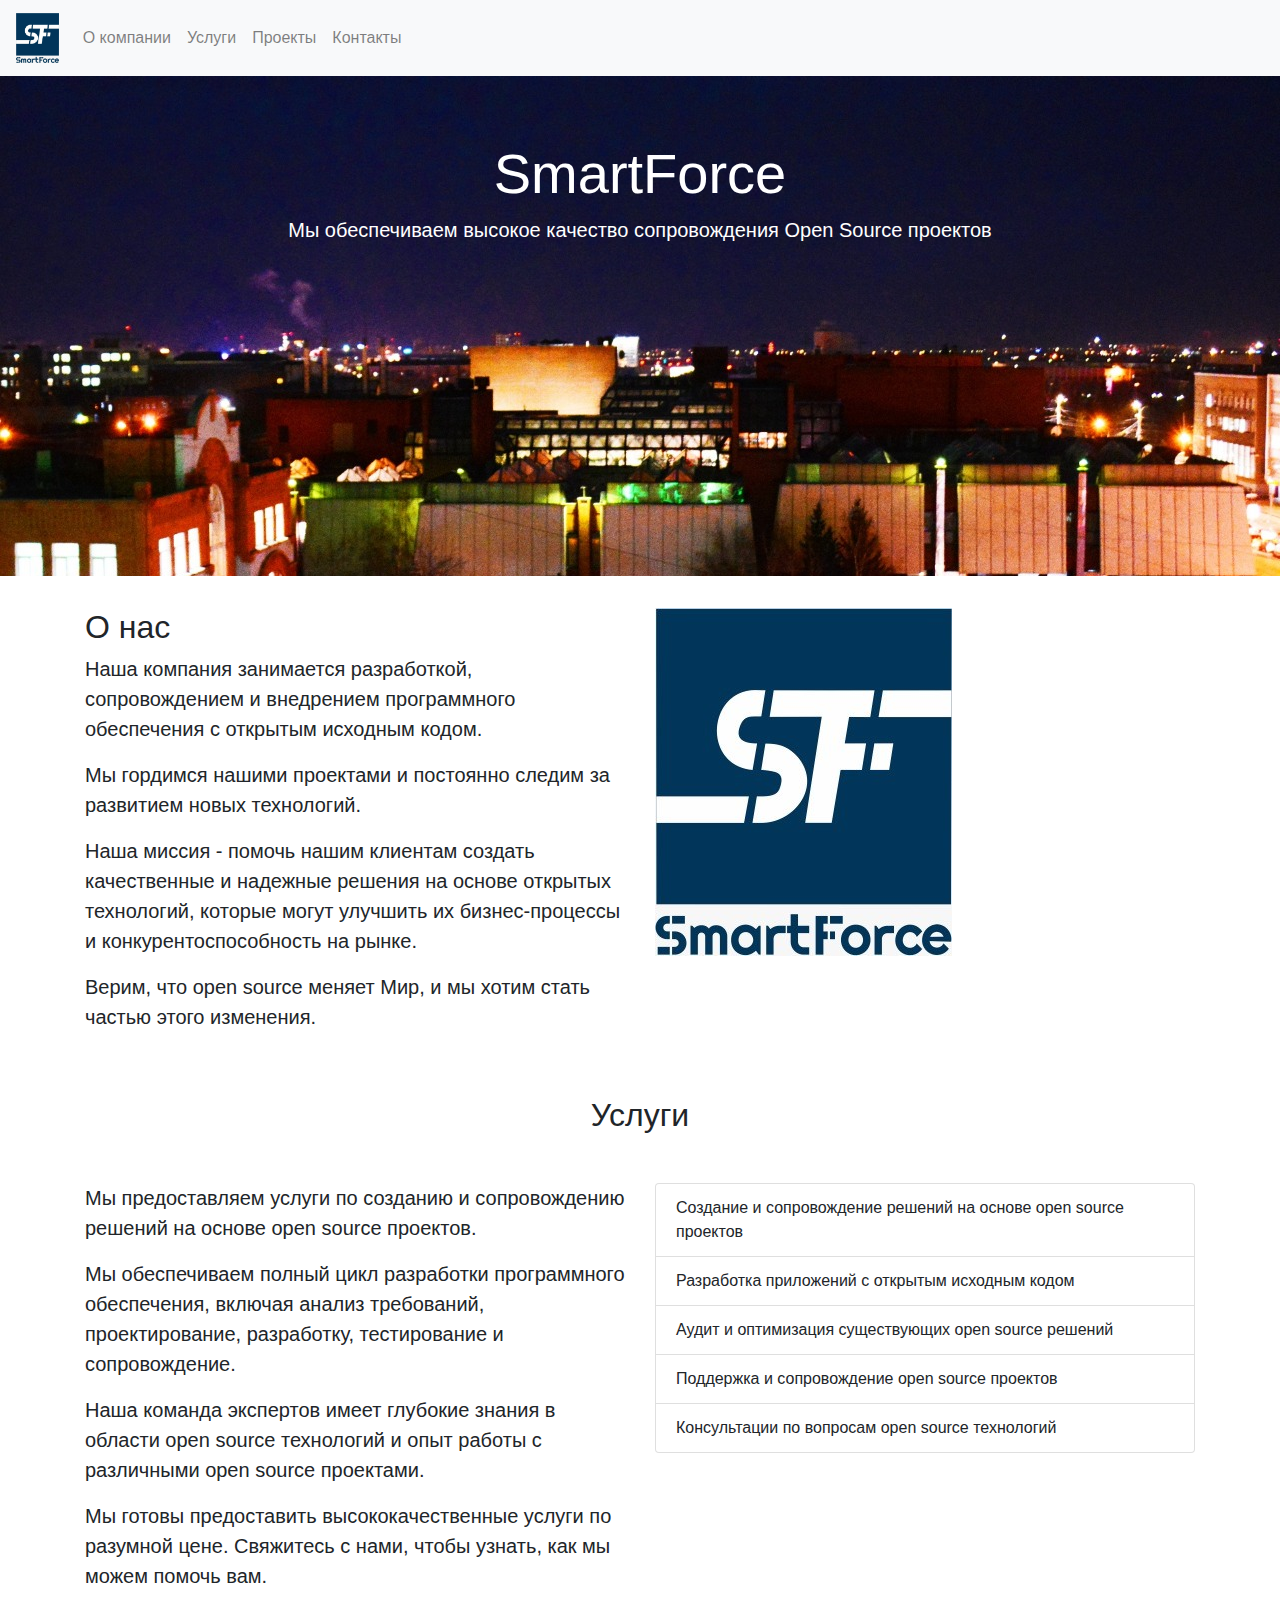
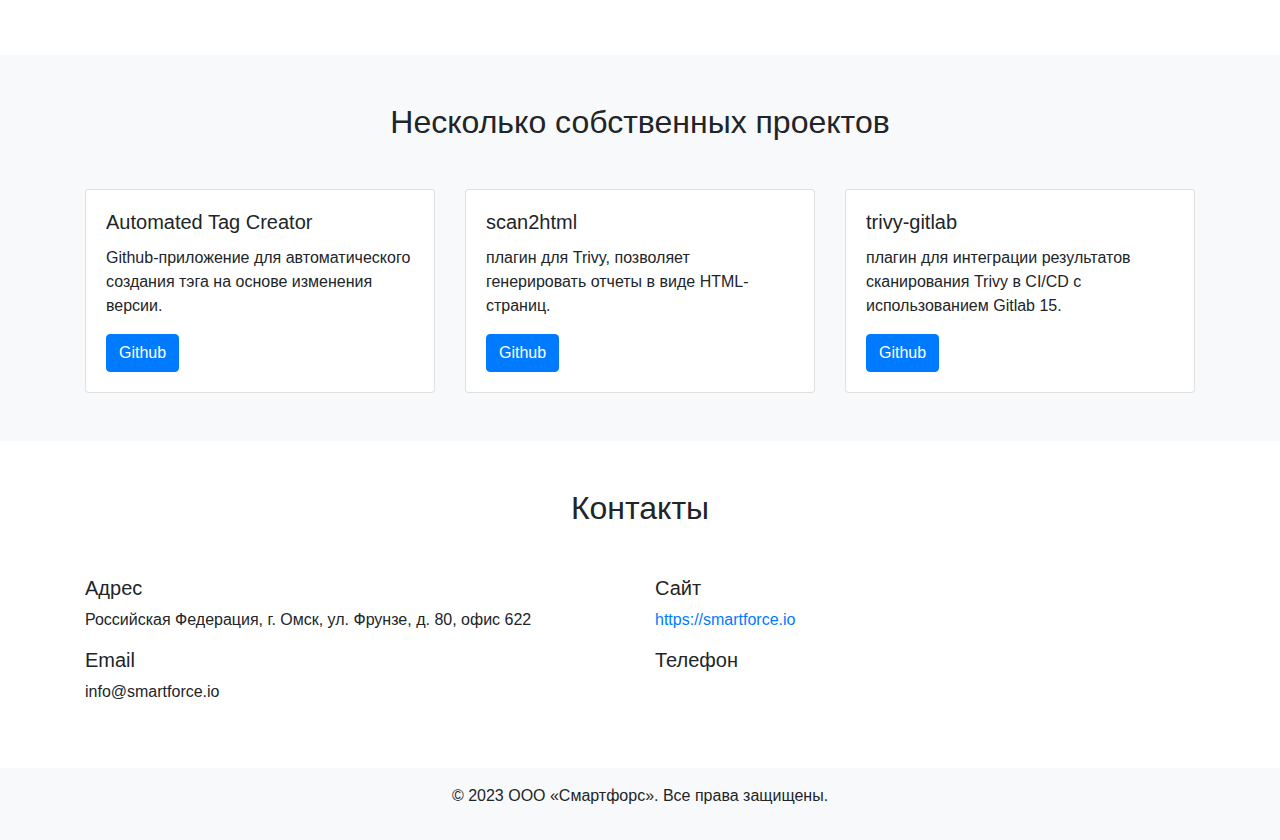
==== index.html @ f543ec38 "docs: add atc and other updates of the texts" ====
<!DOCTYPE html>
<html lang="ru">
<head>
  <title>SmartForce сопровождение Open Source проектов</title>
  <meta charset="utf-8">
  <meta name="viewport" content="width=device-width, initial-scale=1">
  <link rel="stylesheet" href="css/bootstrap.min.css">
  <style>
    .jumbotron {
      background-image: url("images/back1.jfif");
      background-size: cover;
      height: 500px;
      color: white;
      text-align: center;
    }
  </style>
</head>

<body>
<nav class="navbar navbar-expand-lg navbar-light bg-light">
  <a class="navbar-brand" href="#"><img src="images/logo.jpg" alt="logo" height="50px"></a>
  <button class="navbar-toggler" type="button" data-toggle="collapse" data-target="#navbarNav" aria-controls="navbarNav" aria-expanded="false" aria-label="Toggle navigation">
    <span class="navbar-toggler-icon"></span>
  </button>
  <div class="collapse navbar-collapse" id="navbarNav">
    <ul class="navbar-nav">
      <li class="nav-item">
        <a class="nav-link" href="#about">О компании</a>
      </li>
      <li class="nav-item">
        <a class="nav-link" href="#services">Услуги</a>
      </li>
      <li class="nav-item">
        <a class="nav-link" href="#projects">Проекты</a>
      </li>
      <li class="nav-item">
        <a class="nav-link" href="#contacts">Контакты</a>
      </li>
    </ul>
  </div>
</nav>
<div class="jumbotron jumbotron-fluid">
  <div class="container">
    <h1 class="display-4">SmartForce</h1>
    <p class="lead">Мы обеспечиваем высокое качество сопровождения Open Source проектов</p>
  </div>
</div>
  <section id="about" class="about">
    <div class="container">
      <div class="row">
        <div class="col-md-6">
          <h2 class="section-title">О нас</h2>
          <p class="lead">
            Наша компания занимается разработкой, сопровождением и внедрением программного обеспечения с открытым исходным кодом.
          </p>
          <p class="lead">
            Мы гордимся нашими проектами и постоянно следим за развитием новых технологий.
          </p>
          <p class="lead">
            Наша миссия - помочь нашим клиентам создать качественные и надежные решения на основе открытых технологий,
            которые могут улучшить их бизнес-процессы и конкурентоспособность на рынке.
          </p>
          <p class="lead">
            Верим, что open source меняет Мир, и мы хотим стать частью этого изменения.
          </p>
        </div>
        <div class="col-md-6">
          <img src="images/logo.jpg" alt="SmartForce" class="img-fluid">
        </div>
      </div>
    </div>
  </section>

  <section id="services" class="py-5">
    <div class="container">
      <div class="row">
        <div class="col-md-12">
          <h2 class="text-center mb-5">Услуги</h2>
        </div>
      </div>
      <div class="row">
        <div class="col-md-6">
          <p class="lead">Мы предоставляем услуги по созданию и сопровождению решений на основе open source проектов.</p>
          <p class="lead">Мы обеспечиваем полный цикл разработки программного обеспечения, включая анализ требований, проектирование, разработку, тестирование и сопровождение.</p>
          <p class="lead">Наша команда экспертов имеет глубокие знания в области open source технологий и опыт работы с различными open source проектами.</p>
          <p class="lead">Мы готовы предоставить высококачественные услуги по разумной цене. Свяжитесь с нами, чтобы узнать, как мы можем помочь вам.</p>
        </div>
        <div class="col-md-6">
          <ul class="list-group">
            <li class="list-group-item">Создание и сопровождение решений на основе open source проектов</li>
            <li class="list-group-item">Разработка приложений с открытым исходным кодом</li>
            <li class="list-group-item">Аудит и оптимизация существующих open source решений</li>
            <li class="list-group-item">Поддержка и сопровождение open source проектов</li>
            <li class="list-group-item">Консультации по вопросам open source технологий</li>
          </ul>
        </div>
      </div>
    </div>
  </section>
  
  <section id="projects" class="py-5 bg-light">
    <div class="container">
      <div class="row">
        <div class="col-md-12">
          <h2 class="text-center mb-5">Несколько собственных проектов</h2>
        </div>
      </div>
      <div class="row">
        <div class="col-md-4">
          <div class="card">
            <div class="card-body">
              <h5 class="card-title">Automated Tag Creator</h5>
              <p class="card-text">Github-приложение для автоматического создания тэга на основе изменения версии.</p>
              <a href="https://github.com/afdesk/csv-report" target="_blank" class="btn btn-primary">Github</a>
            </div>
          </div>
        </div>
        <div class="col-md-4">
          <div class="card">
            <div class="card-body">
              <h5 class="card-title">scan2html</h5>
              <p class="card-text">плагин для Trivy, позволяет генерировать отчеты в виде HTML-страниц.</p>
              <a href="https://github.com/afdesk/scan2html/" target="_blank" class="btn btn-primary">Github</a>
            </div>
          </div>
        </div>
        <div class="col-md-4">
          <div class="card">
            <div class="card-body">
              <h5 class="card-title">trivy-gitlab</h5>
              <p class="card-text">
                плагин для интеграции результатов сканирования Trivy в CI/CD с использованием Gitlab 15.
              </p>
              <a href="https://github.com/afdesk/trivy-gitlab/" target="_blank" class="btn btn-primary">Github</a>
            </div>
          </div>
        </div>
      </div>
    </div>
  </section>

  <section id="contacts" class="py-5">
    <div class="container">
      <div class="row">
        <div class="col-md-12">
          <h2 class="text-center mb-5">Контакты</h2>
        </div>
        <div class="col-md-6">
          <h5>Адрес</h5>
          <p>Российская Федерация, г. Омск, ул. Фрунзе, д. 80, офис 622</p>
          <h5>Email</h5>
          <p>info@smartforce.io</p>
        </div>
        <div class="col-md-6">
          <h5>Сайт</h5>
          <p><a href="https://smartforce.io" target="_blank">https://smartforce.io</a></p>
          <h5>Телефон</h5>
          <!-- <p>+7 (495) 123-45-67</p> -->
        </div>
      </div>
    </div>
  </section>
  
  <footer class="bg-light py-3">
    <div class="container">
      <div class="row">
        <div class="col-md-12 text-center">
          <p>© 2023 ООО «Смартфорс». Все права защищены.</p>
        </div>
      </div>
    </div>
  </footer>
  </body>
</html>
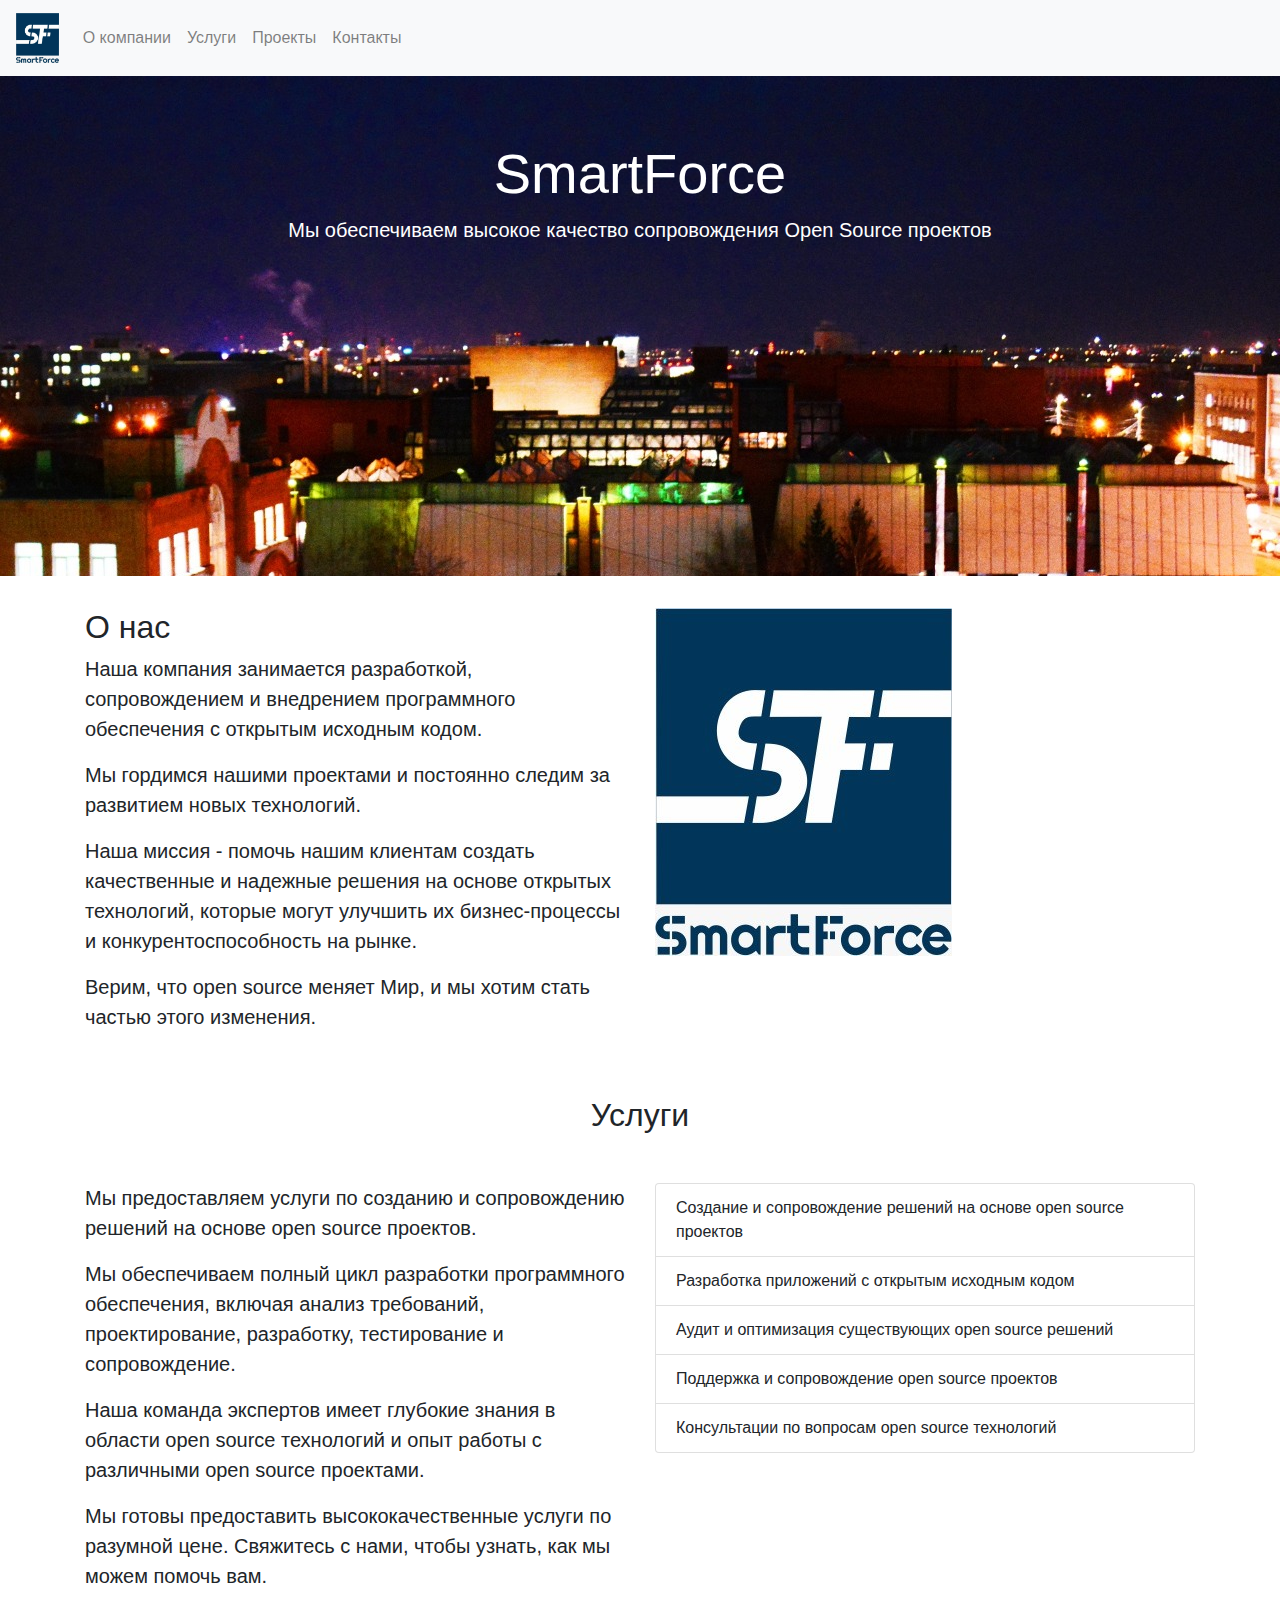
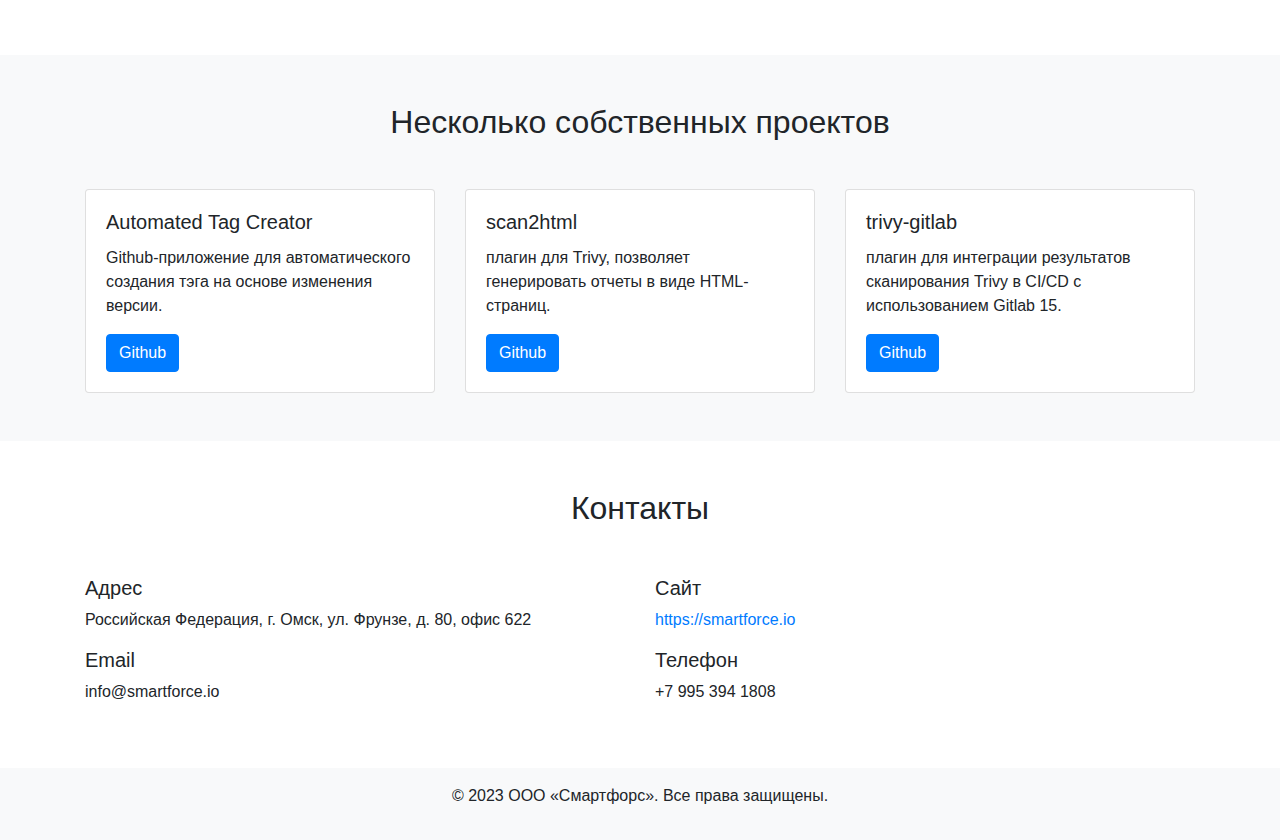
==== commit 4ad99609: "add phone number" ====
--- a/index.html
+++ b/index.html
@@ -1,7 +1,7 @@
 <!DOCTYPE html>
 <html lang="ru">
 <head>
-  <title>SmartForce сопровождение Open Source проектов</title>
+  <title>SmartForce - сопровождение Open Source проектов</title>
   <meta charset="utf-8">
   <meta name="viewport" content="width=device-width, initial-scale=1">
   <link rel="stylesheet" href="css/bootstrap.min.css">
@@ -111,7 +111,7 @@
             <div class="card-body">
               <h5 class="card-title">Automated Tag Creator</h5>
               <p class="card-text">Github-приложение для автоматического создания тэга на основе изменения версии.</p>
-              <a href="https://github.com/afdesk/csv-report" target="_blank" class="btn btn-primary">Github</a>
+              <a href="https://github.com/smartforce-io/atc/" target="_blank" class="btn btn-primary">Github</a>
             </div>
           </div>
         </div>
@@ -155,7 +155,7 @@
           <h5>Сайт</h5>
           <p><a href="https://smartforce.io" target="_blank">https://smartforce.io</a></p>
           <h5>Телефон</h5>
-          <!-- <p>+7 (495) 123-45-67</p> -->
+          <p>+7 995 394 1808</p>
         </div>
       </div>
     </div>
@@ -171,4 +171,4 @@
     </div>
   </footer>
   </body>
-</html>+</html>
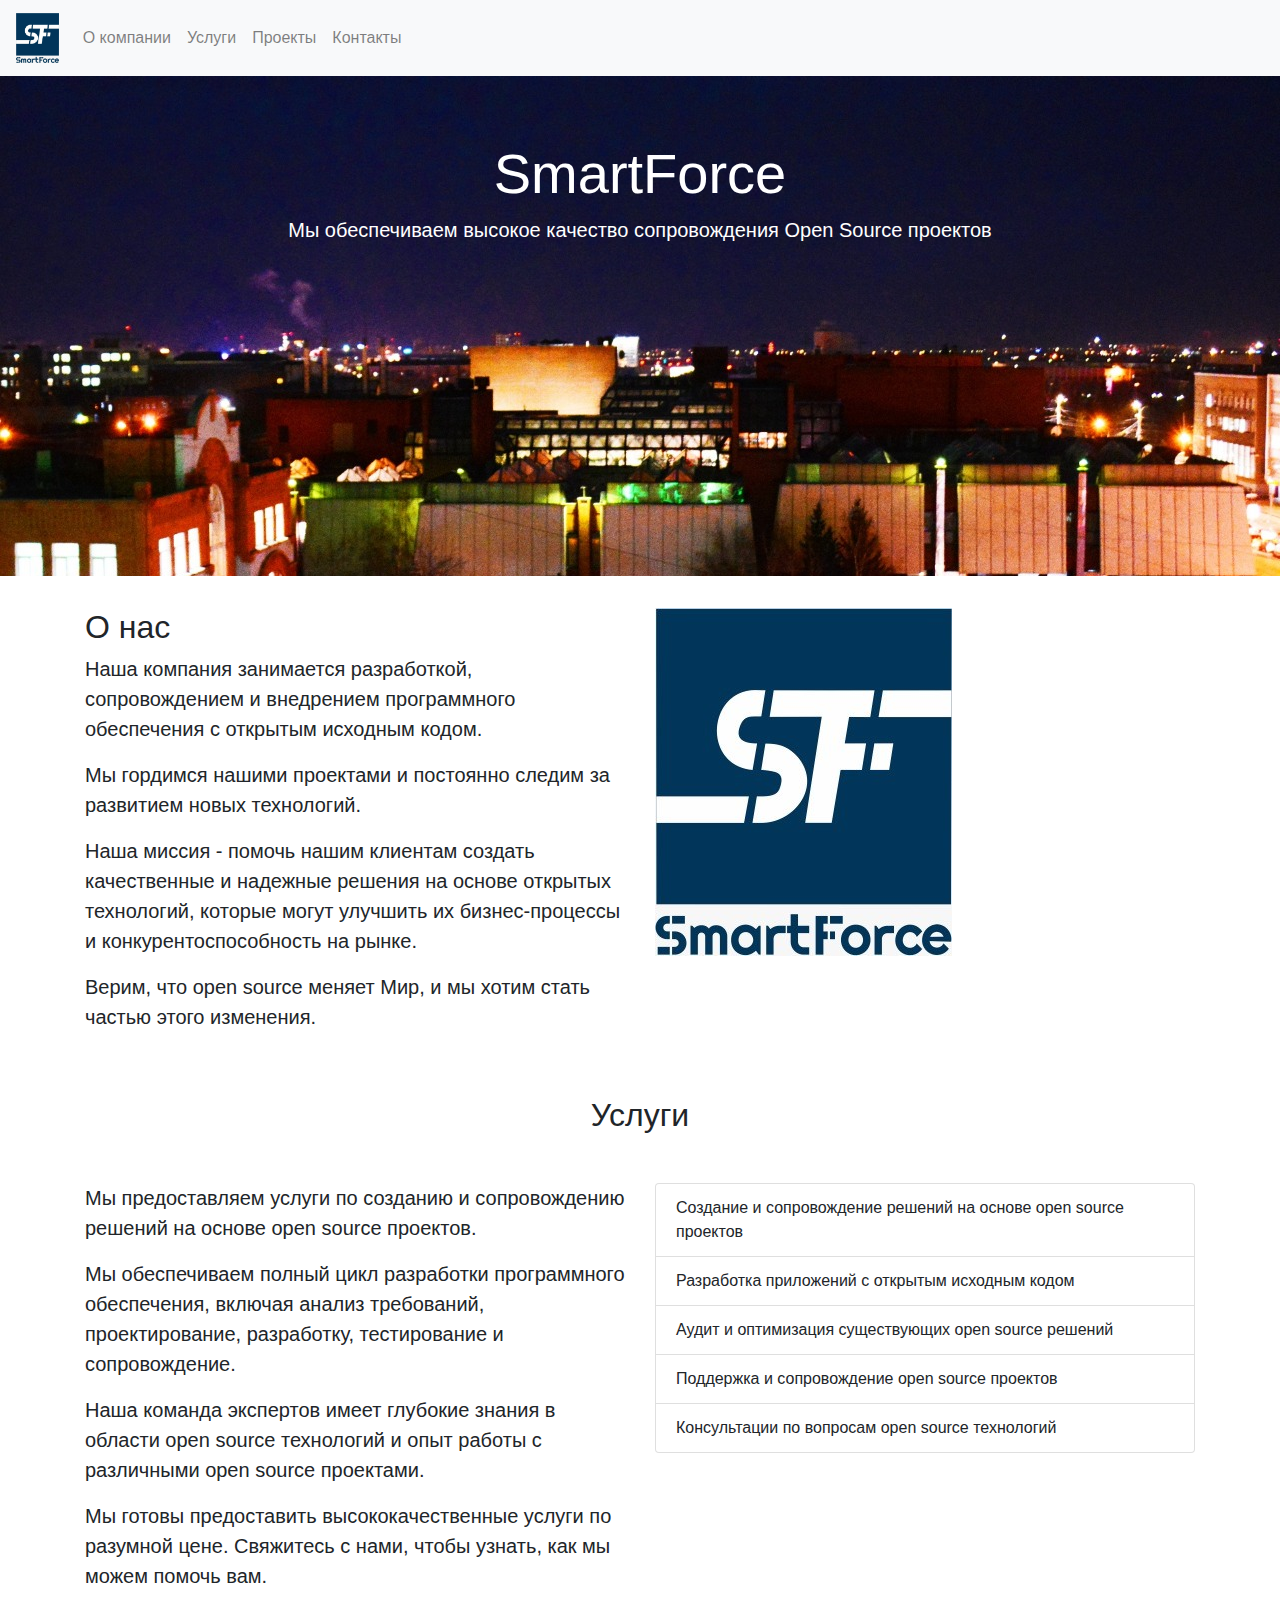
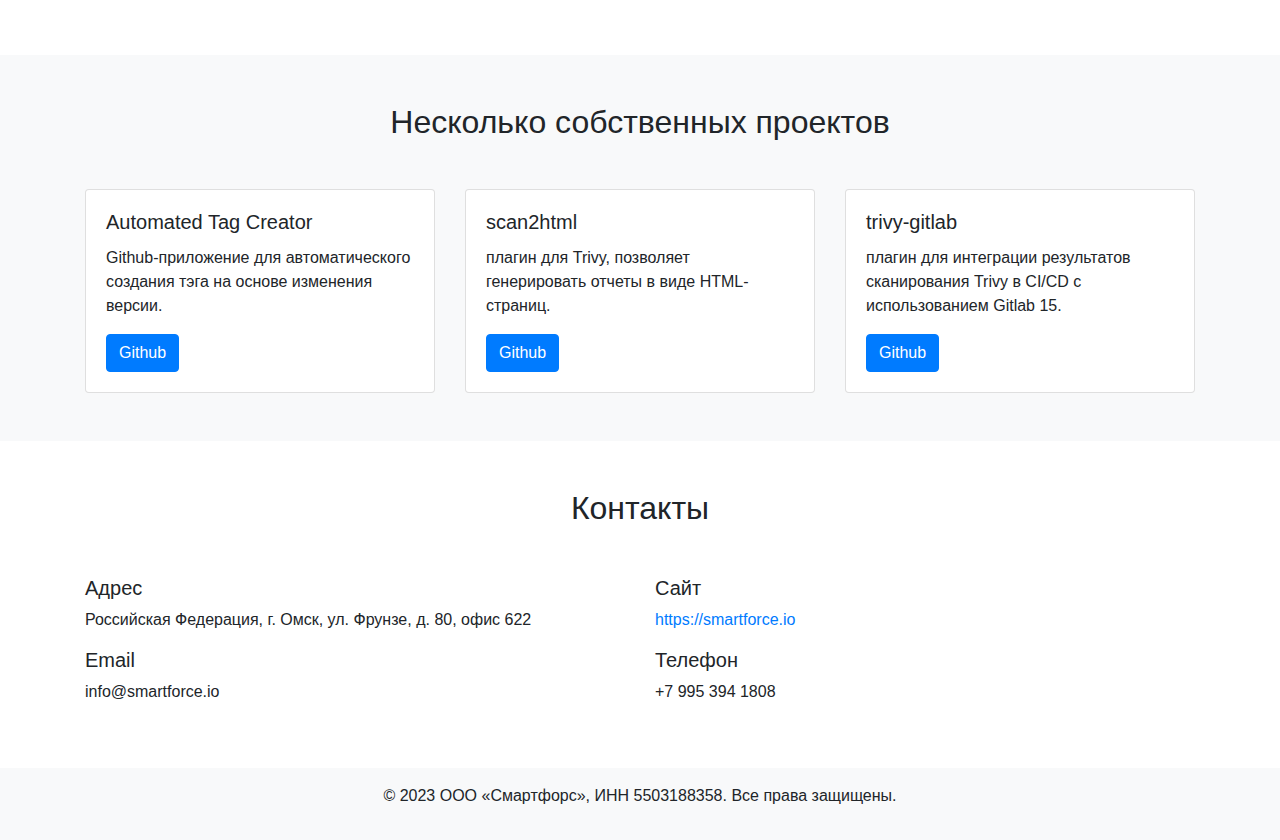
==== commit c35e2e1c: "add INN" ====
--- a/index.html
+++ b/index.html
@@ -165,7 +165,7 @@
     <div class="container">
       <div class="row">
         <div class="col-md-12 text-center">
-          <p>© 2023 ООО «Смартфорс». Все права защищены.</p>
+          <p>© 2023 ООО «Смартфорс», ИНН 5503188358. Все права защищены.</p>
         </div>
       </div>
     </div>
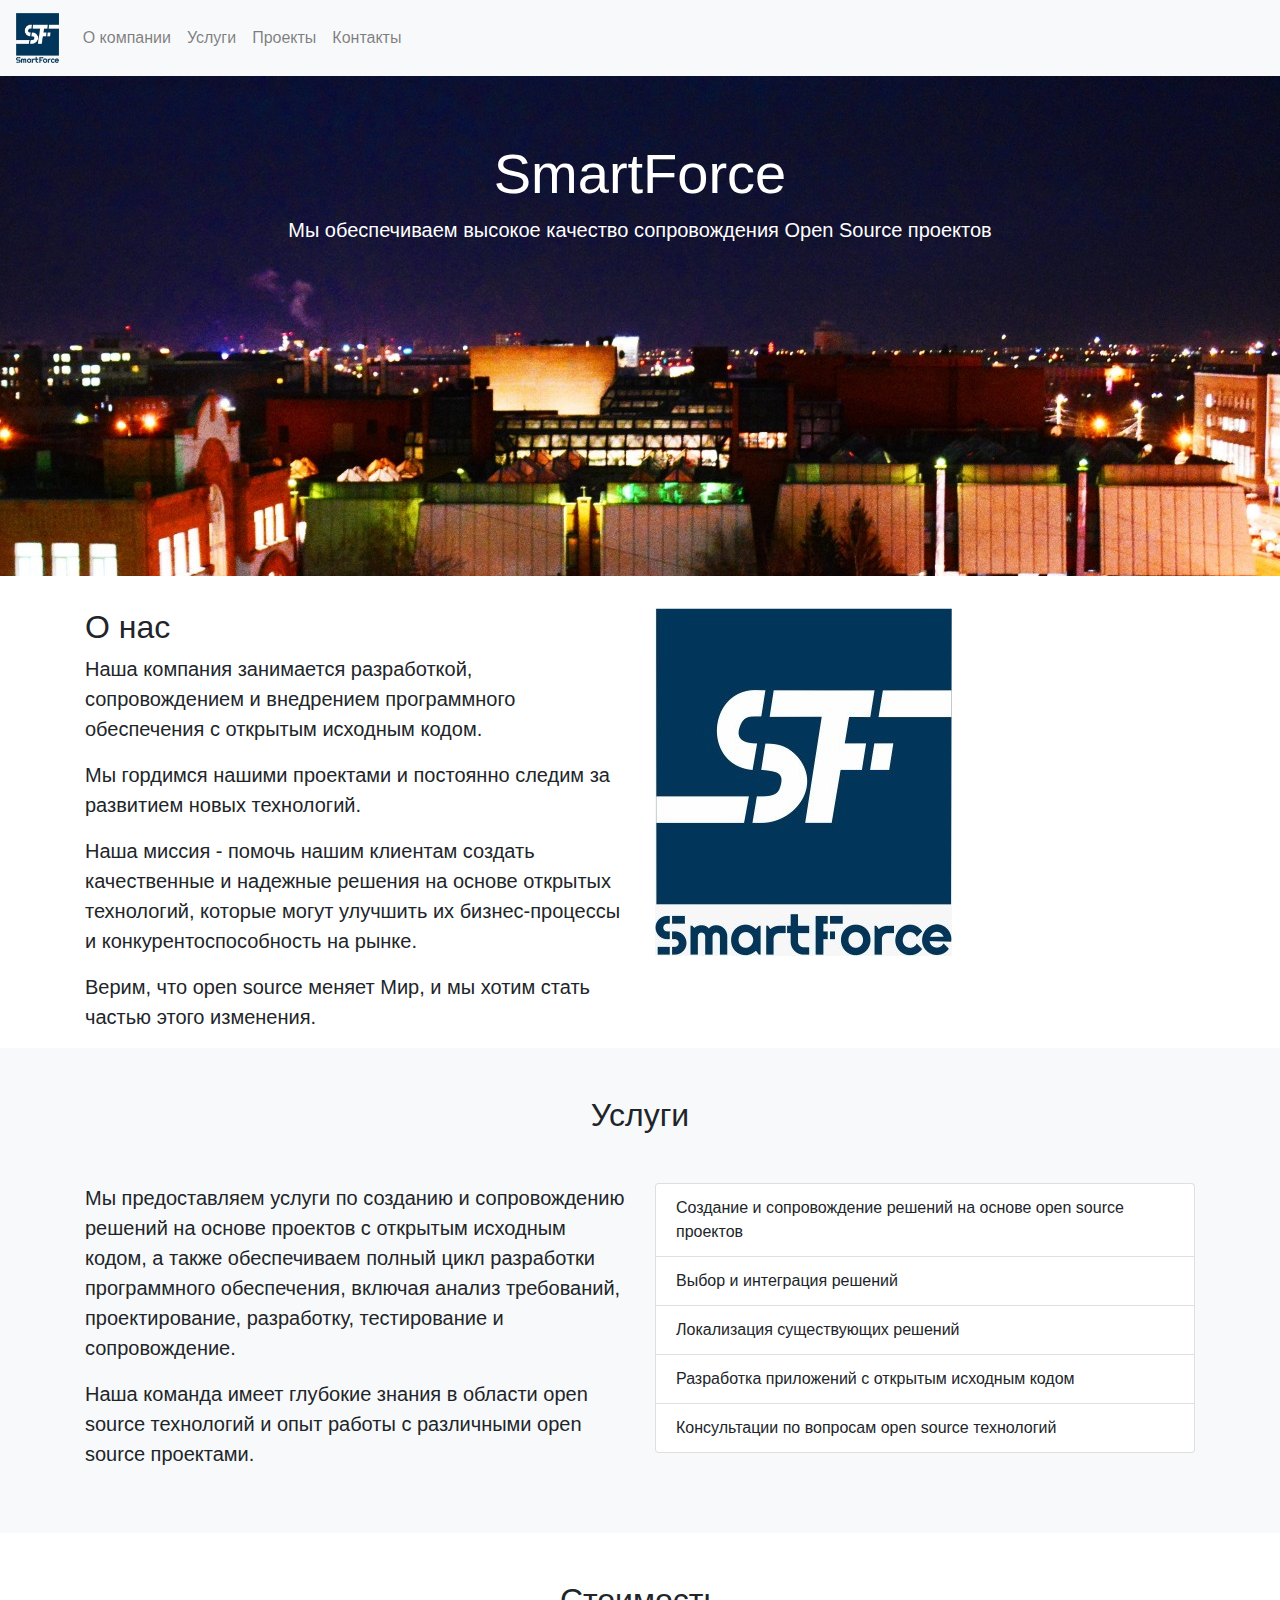
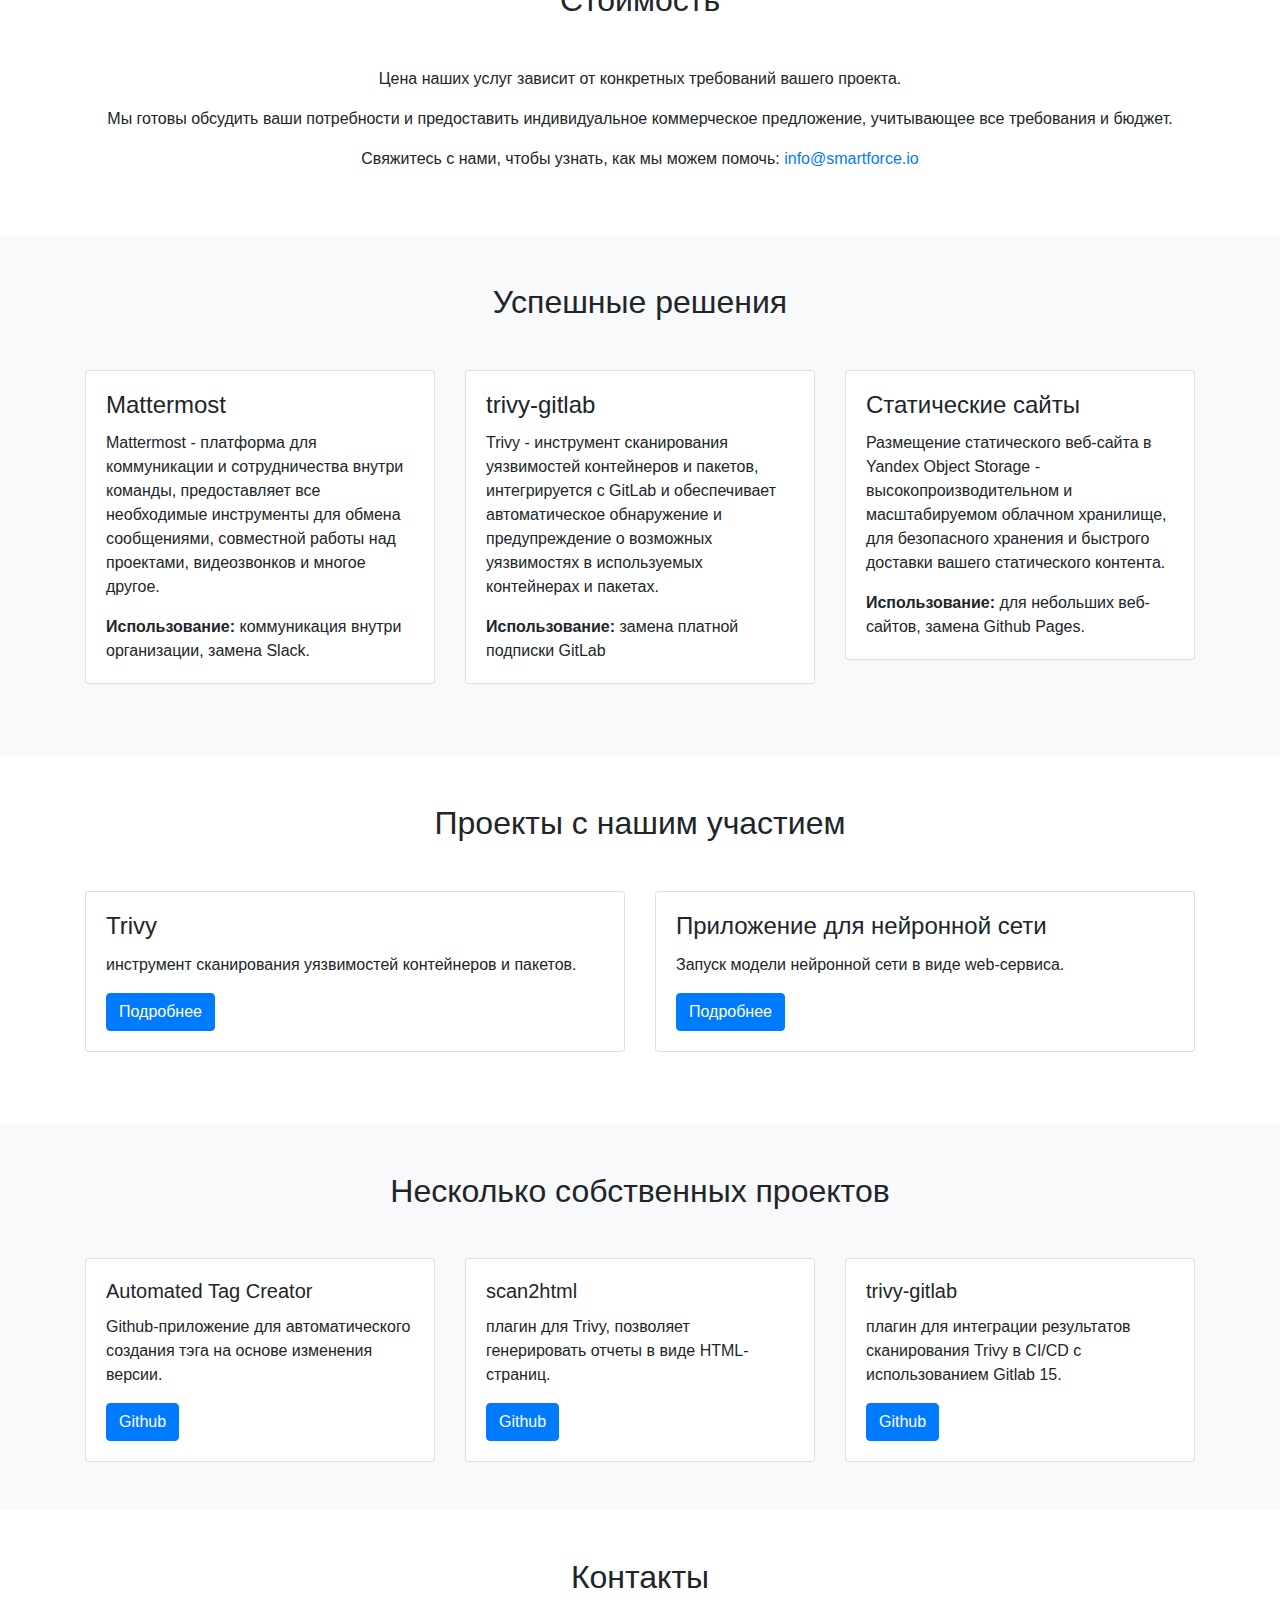
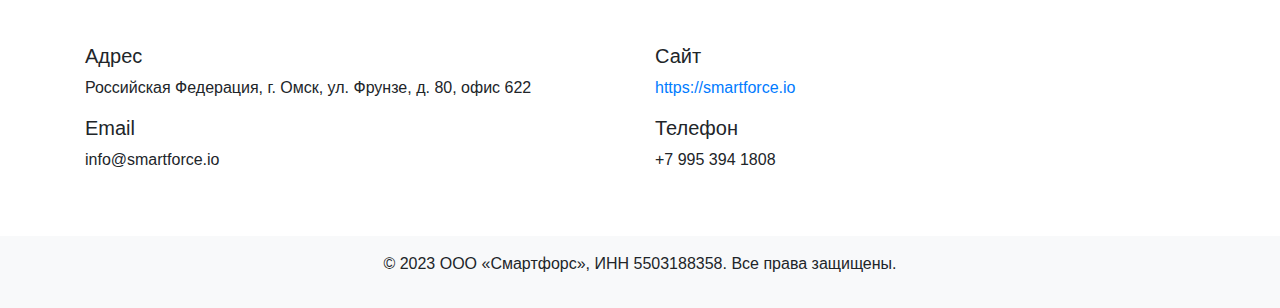
==== commit 4a748e76: "update price and some parts" ====
--- a/index.html
+++ b/index.html
@@ -71,7 +71,7 @@
     </div>
   </section>
 
-  <section id="services" class="py-5">
+  <section id="services" class="py-5 bg-light">
     <div class="container">
       <div class="row">
         <div class="col-md-12">
@@ -80,23 +80,106 @@
       </div>
       <div class="row">
         <div class="col-md-6">
-          <p class="lead">Мы предоставляем услуги по созданию и сопровождению решений на основе open source проектов.</p>
-          <p class="lead">Мы обеспечиваем полный цикл разработки программного обеспечения, включая анализ требований, проектирование, разработку, тестирование и сопровождение.</p>
-          <p class="lead">Наша команда экспертов имеет глубокие знания в области open source технологий и опыт работы с различными open source проектами.</p>
-          <p class="lead">Мы готовы предоставить высококачественные услуги по разумной цене. Свяжитесь с нами, чтобы узнать, как мы можем помочь вам.</p>
+          <p class="lead">Мы предоставляем услуги по созданию и сопровождению решений на основе проектов с открытым исходным кодом, 
+           а также обеспечиваем полный цикл разработки программного обеспечения, включая анализ требований, проектирование, разработку, тестирование и сопровождение.</p>
+          <p class="lead">Наша команда имеет глубокие знания в области open source технологий и опыт работы с различными open source проектами.</p>
         </div>
         <div class="col-md-6">
           <ul class="list-group">
             <li class="list-group-item">Создание и сопровождение решений на основе open source проектов</li>
+            <li class="list-group-item">Выбор и интеграция решений</li>
+            <li class="list-group-item">Локализация существующих решений</li>
             <li class="list-group-item">Разработка приложений с открытым исходным кодом</li>
-            <li class="list-group-item">Аудит и оптимизация существующих open source решений</li>
-            <li class="list-group-item">Поддержка и сопровождение open source проектов</li>
             <li class="list-group-item">Консультации по вопросам open source технологий</li>
           </ul>
         </div>
       </div>
     </div>
   </section>
+
+  <section id="cost" class="py-5">
+    <div class="container">
+      <div class="row">
+        <div class="col-md-12">
+          <h2 class="text-center mb-5">Стоимость</h2>
+          <p class="text-center">Цена наших услуг зависит от конкретных требований вашего проекта.</p>
+          <p class="text-center">Мы готовы обсудить ваши потребности и предоставить индивидуальное коммерческое предложение, учитывающее все требования и бюджет.</p>
+          <p class="text-center">Свяжитесь с нами, чтобы узнать, как мы можем помочь: <a href="mailto:info@smartforce.io">info@smartforce.io</a></p>
+        </div>
+      </div>
+    </div>
+  </section>
+
+  <section id="solutions" class="py-5 bg-light">
+    <div class="container">
+      <div class="row">
+        <div class="col-md-12">
+          <h2 class="text-center mb-5">Успешные решения</h2>
+        </div>
+      </div>
+      <div class="row">
+        <div class="col-md-4">
+          <div class="card mb-4">
+            <div class="card-body">
+              <h4 class="card-title">Mattermost</h4>
+              <p class="card-text">Mattermost -  платформа для коммуникации и сотрудничества внутри команды, предоставляет все необходимые инструменты для обмена сообщениями, совместной работы над проектами, видеозвонков и многое другое.</p>
+              <p class="card-text"><strong>Использование:</strong> коммуникация внутри организации, замена Slack.</p>
+            </div>
+          </div>
+        </div>
+        <div class="col-md-4">
+          <div class="card mb-4">
+            <div class="card-body">
+              <h4 class="card-title">trivy-gitlab</h4>
+              <p class="card-text">Trivy - инструмент сканирования уязвимостей контейнеров и пакетов, интегрируется с GitLab и обеспечивает автоматическое обнаружение и предупреждение о возможных уязвимостях в используемых контейнерах и пакетах.</p>
+              <p class="card-text"><strong>Использование:</strong> замена платной подписки GitLab</p>
+            </div>
+          </div>
+        </div>
+        <div class="col-md-4">
+          <div class="card mb-4">
+            <div class="card-body">
+              <h4 class="card-title">Статические сайты</h4>
+              <p class="card-text">Размещение статического веб-сайта в Yandex Object Storage - высокопроизводительном и масштабируемом облачном хранилище, для безопасного хранения и быстрого доставки вашего статического контента.</p>
+              <p class="card-text"><strong>Использование:</strong> для небольших веб-сайтов, замена Github Pages.</p>
+            </div>
+          </div>
+        </div>
+      </div>
+    </div>
+  </section>
+
+  <section id="outprojects" class="py-5">
+    <div class="container">
+      <div class="row">
+        <div class="col-md-12">
+          <h2 class="text-center mb-5">Проекты с нашим участием</h2>
+        </div>
+      </div>
+      <div class="row">
+        <div class="col-md-6">
+          <div class="card mb-4">
+            <div class="card-body">
+              <h4 class="card-title">Trivy</h4>
+              <p class="card-text">инструмент сканирования уязвимостей контейнеров и пакетов.</p>
+              <a href="https://github.com/aquasecurity/trivy/graphs/contributors" target="_blank" class="btn btn-primary">Подробнее</a>
+            </div>
+          </div>
+        </div>
+        <div class="col-md-6">
+          <div class="card mb-4">
+            <div class="card-body">
+              <h4 class="card-title">Приложение для нейронной сети</h4>
+              <p class="card-text">Запуск модели нейронной сети в виде web-сервиса.</p>
+              <a href="https://github.com/ras-internship/app" target="_blank" class="btn btn-primary">Подробнее</a>
+            </div>
+          </div>
+        </div>
+      </div>
+    </div>
+  </section>
+  
+  
   
   <section id="projects" class="py-5 bg-light">
     <div class="container">
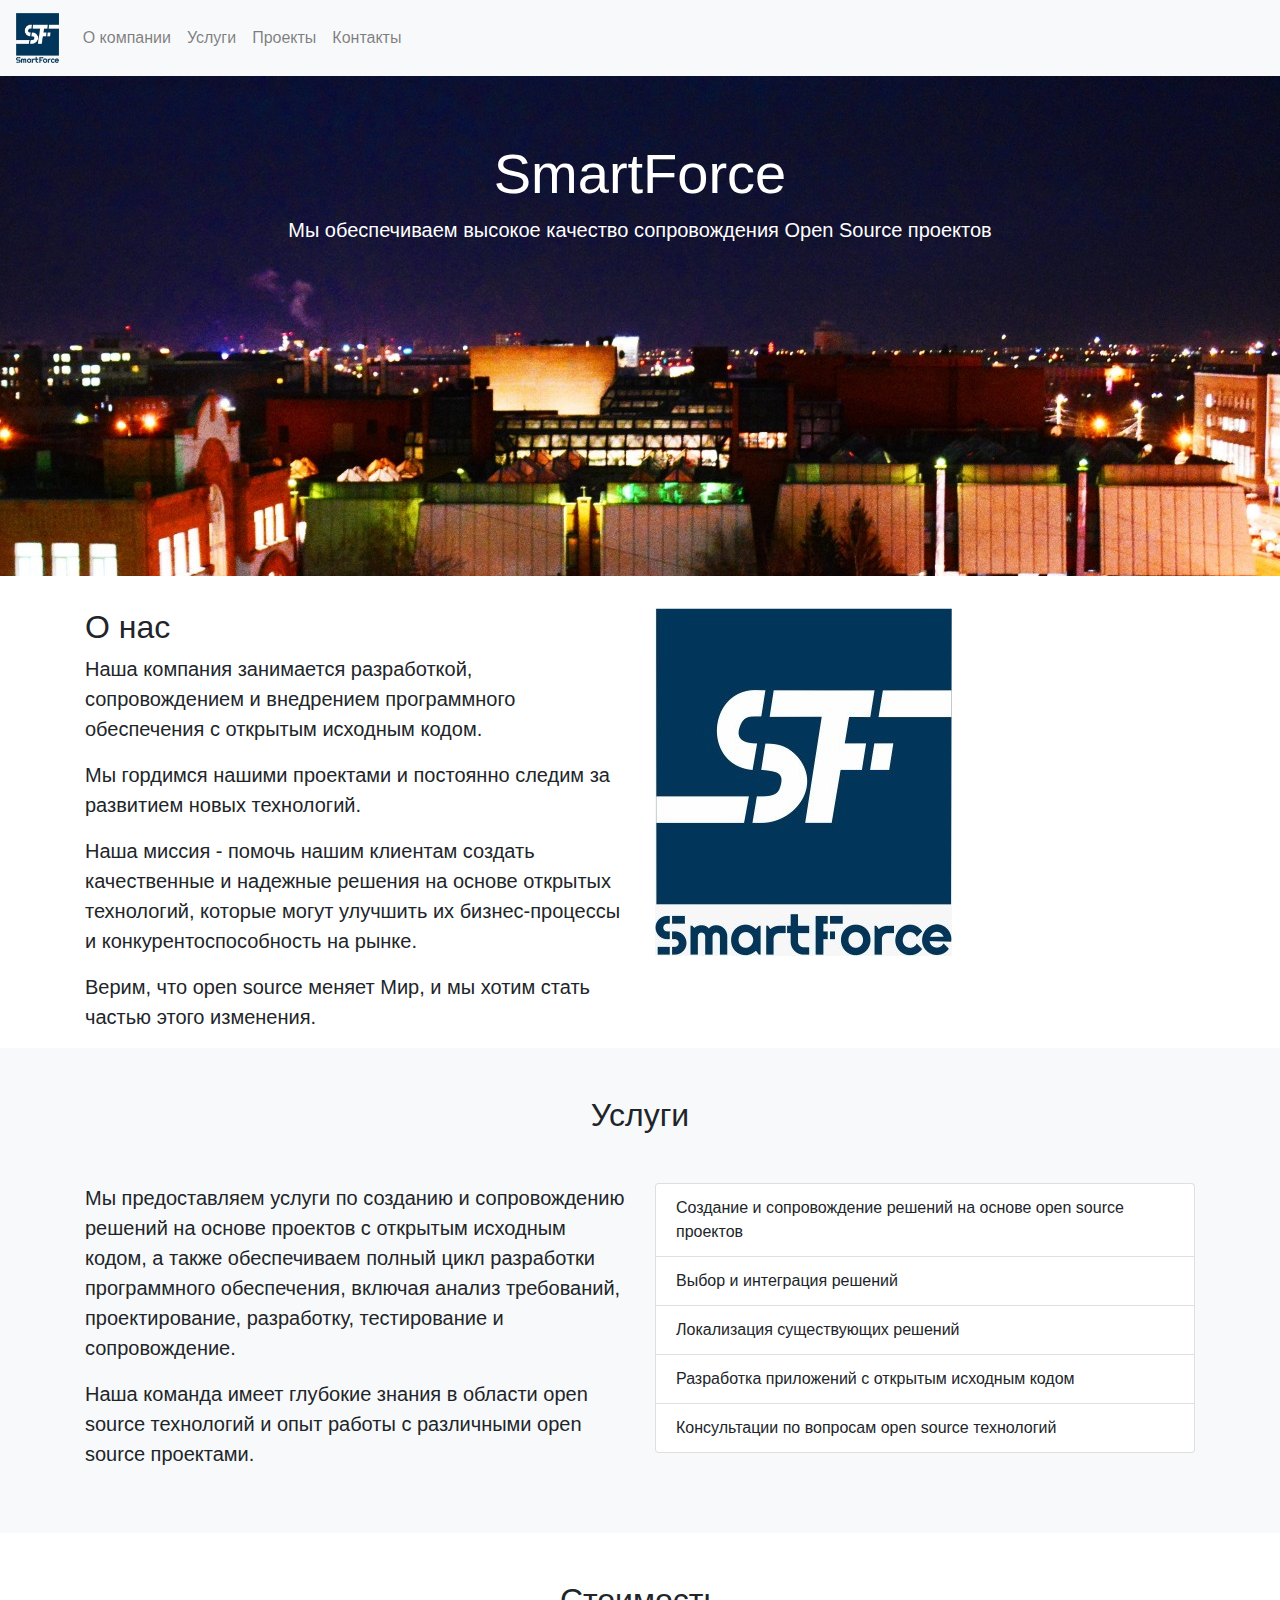
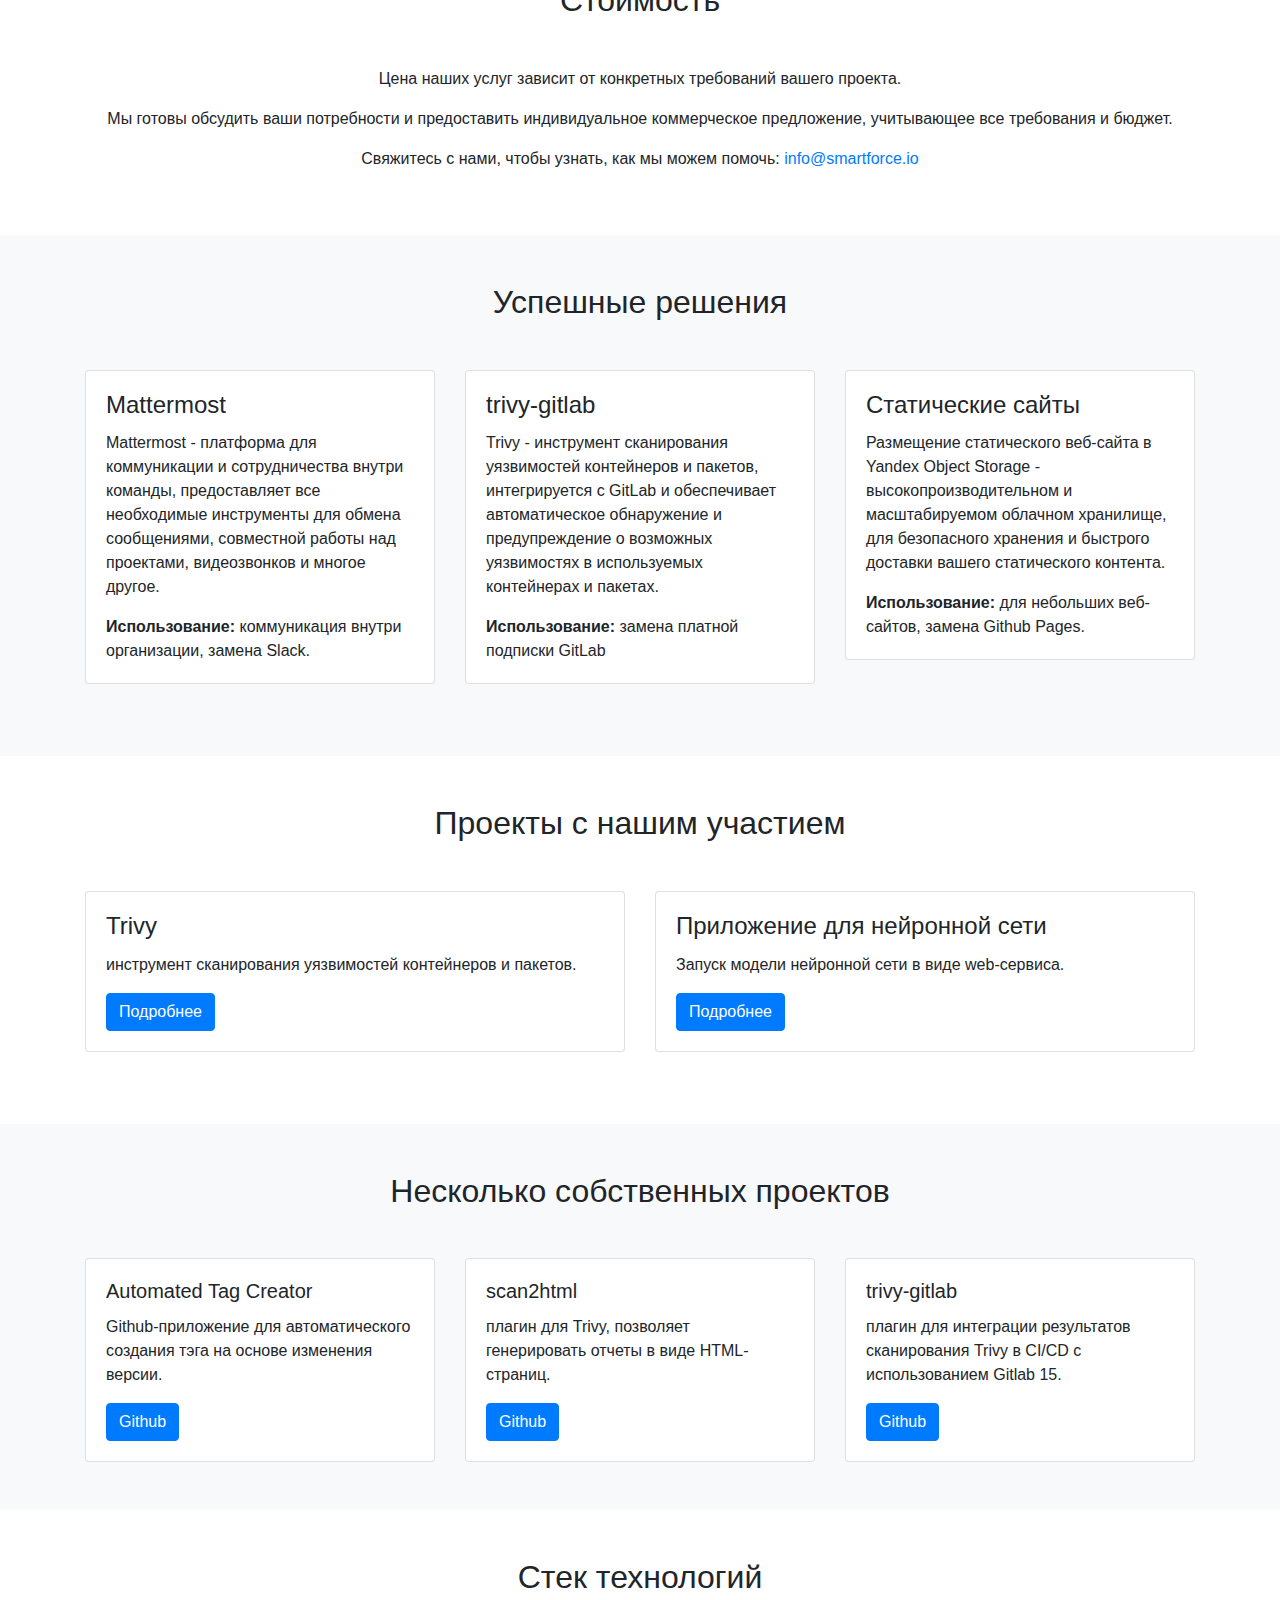
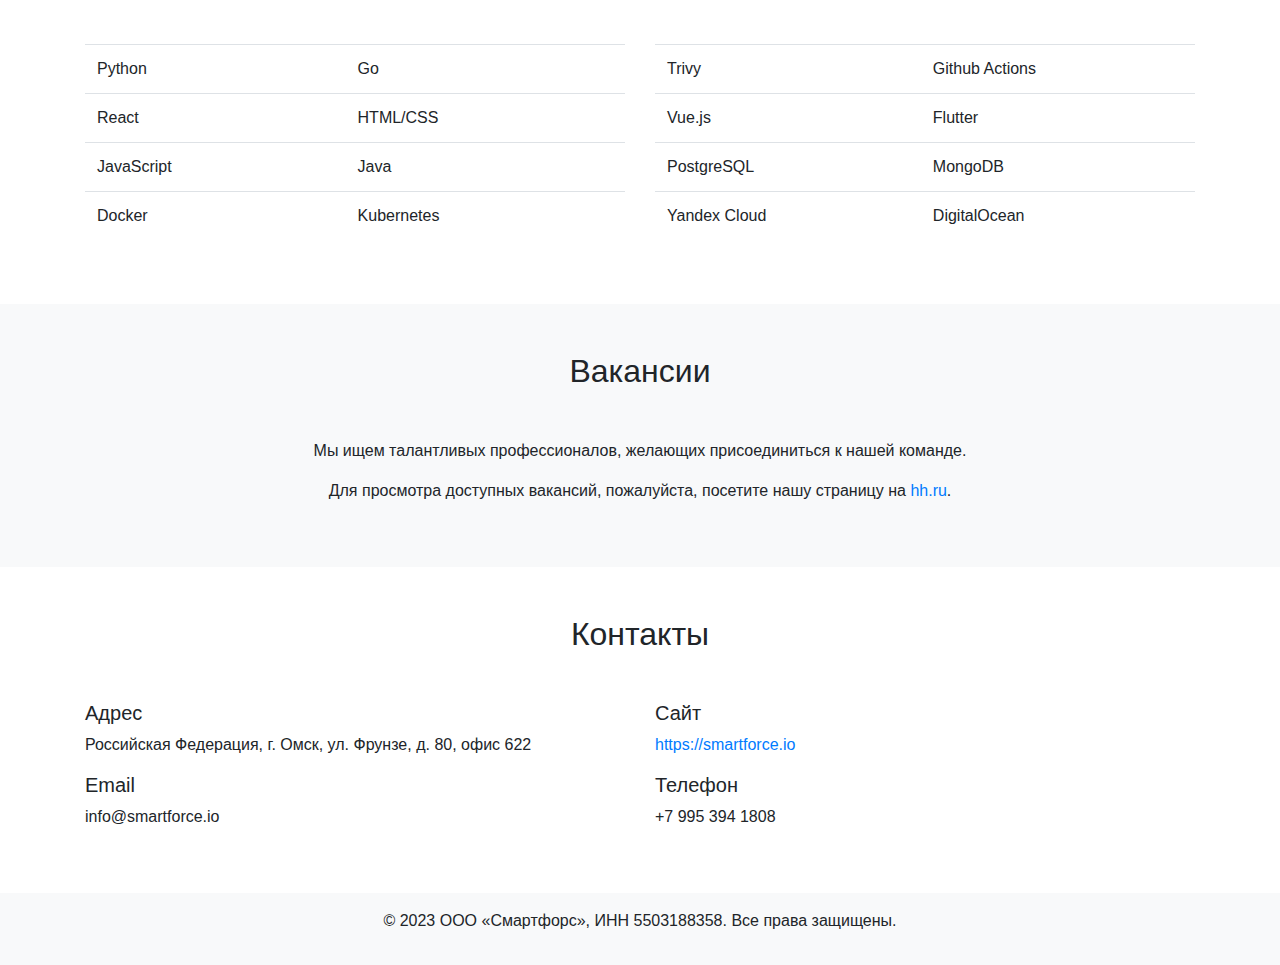
==== commit 8f6cd5c5: "add tech stack and vacancy" ====
--- a/index.html
+++ b/index.html
@@ -222,6 +222,74 @@
     </div>
   </section>
 
+  <section id="technology-stack" class="py-5">
+    <div class="container">
+      <div class="row">
+        <div class="col-md-12">
+          <h2 class="text-center mb-5">Стек технологий</h2>
+          <div class="row">
+            <div class="col-md-6">
+              <table class="table">
+                <tbody>
+                  <tr>
+                    <td>Python</td>
+                    <td>Go</td>
+                  </tr>
+                  <tr>
+                    <td>React</td>
+                    <td>HTML/CSS</td>
+                  </tr>
+                  <tr>
+                    <td>JavaScript</td>
+                    <td>Java</td>
+                  </tr>
+                  <tr>
+                    <td>Docker</td>
+                    <td>Kubernetes</td>
+                  </tr>
+                </tbody>
+              </table>
+            </div>
+            <div class="col-md-6">
+              <table class="table">
+                <tbody>
+                  <tr>
+                    <td>Trivy</td>
+                    <td>Github Actions</td>
+                  </tr>
+                  <tr>
+                    <td>Vue.js</td>
+                    <td>Flutter</td>
+                  </tr>
+                  <tr>
+                    <td>PostgreSQL</td>
+                    <td>MongoDB</td>
+                  </tr>
+                  <tr>
+                    <td>Yandex Cloud</td>
+                    <td>DigitalOcean</td>
+                  </tr>
+                </tbody>
+              </table>
+            </div>
+          </div>
+        </div>
+      </div>
+    </div>
+  </section>
+
+  <section id="vacancies" class="py-5 bg-light">
+    <div class="container">
+      <div class="row">
+        <div class="col-md-12">
+          <h2 class="text-center mb-5">Вакансии</h2>
+          <p class="text-center">Мы ищем талантливых профессионалов, желающих присоединиться к нашей команде.</p>
+          <p class="text-center">Для просмотра доступных вакансий, пожалуйста, посетите нашу страницу на <a href="https://omsk.hh.ru/employer/4321737" target="_blank">hh.ru</a>.</p>
+        </div>
+      </div>
+    </div>
+  </section>
+
   <section id="contacts" class="py-5">
     <div class="container">
       <div class="row">
@@ -253,5 +321,22 @@
       </div>
     </div>
   </footer>
+
+  <!-- Yandex.Metrika counter -->
+<script type="text/javascript" >
+   (function(m,e,t,r,i,k,a){m[i]=m[i]||function(){(m[i].a=m[i].a||[]).push(arguments)};
+   m[i].l=1*new Date();
+   for (var j = 0; j < document.scripts.length; j++) {if (document.scripts[j].src === r) { return; }}
+   k=e.createElement(t),a=e.getElementsByTagName(t)[0],k.async=1,k.src=r,a.parentNode.insertBefore(k,a)})
+   (window, document, "script", "https://mc.yandex.ru/metrika/tag.js", "ym");
+
+   ym(93588872, "init", {
+        clickmap:true,
+        trackLinks:true,
+        accurateTrackBounce:true
+   });
+</script>
+<noscript><div><img src="https://mc.yandex.ru/watch/93588872" style="position:absolute; left:-9999px;" alt="" /></div></noscript>
+<!-- /Yandex.Metrika counter -->
   </body>
 </html>
